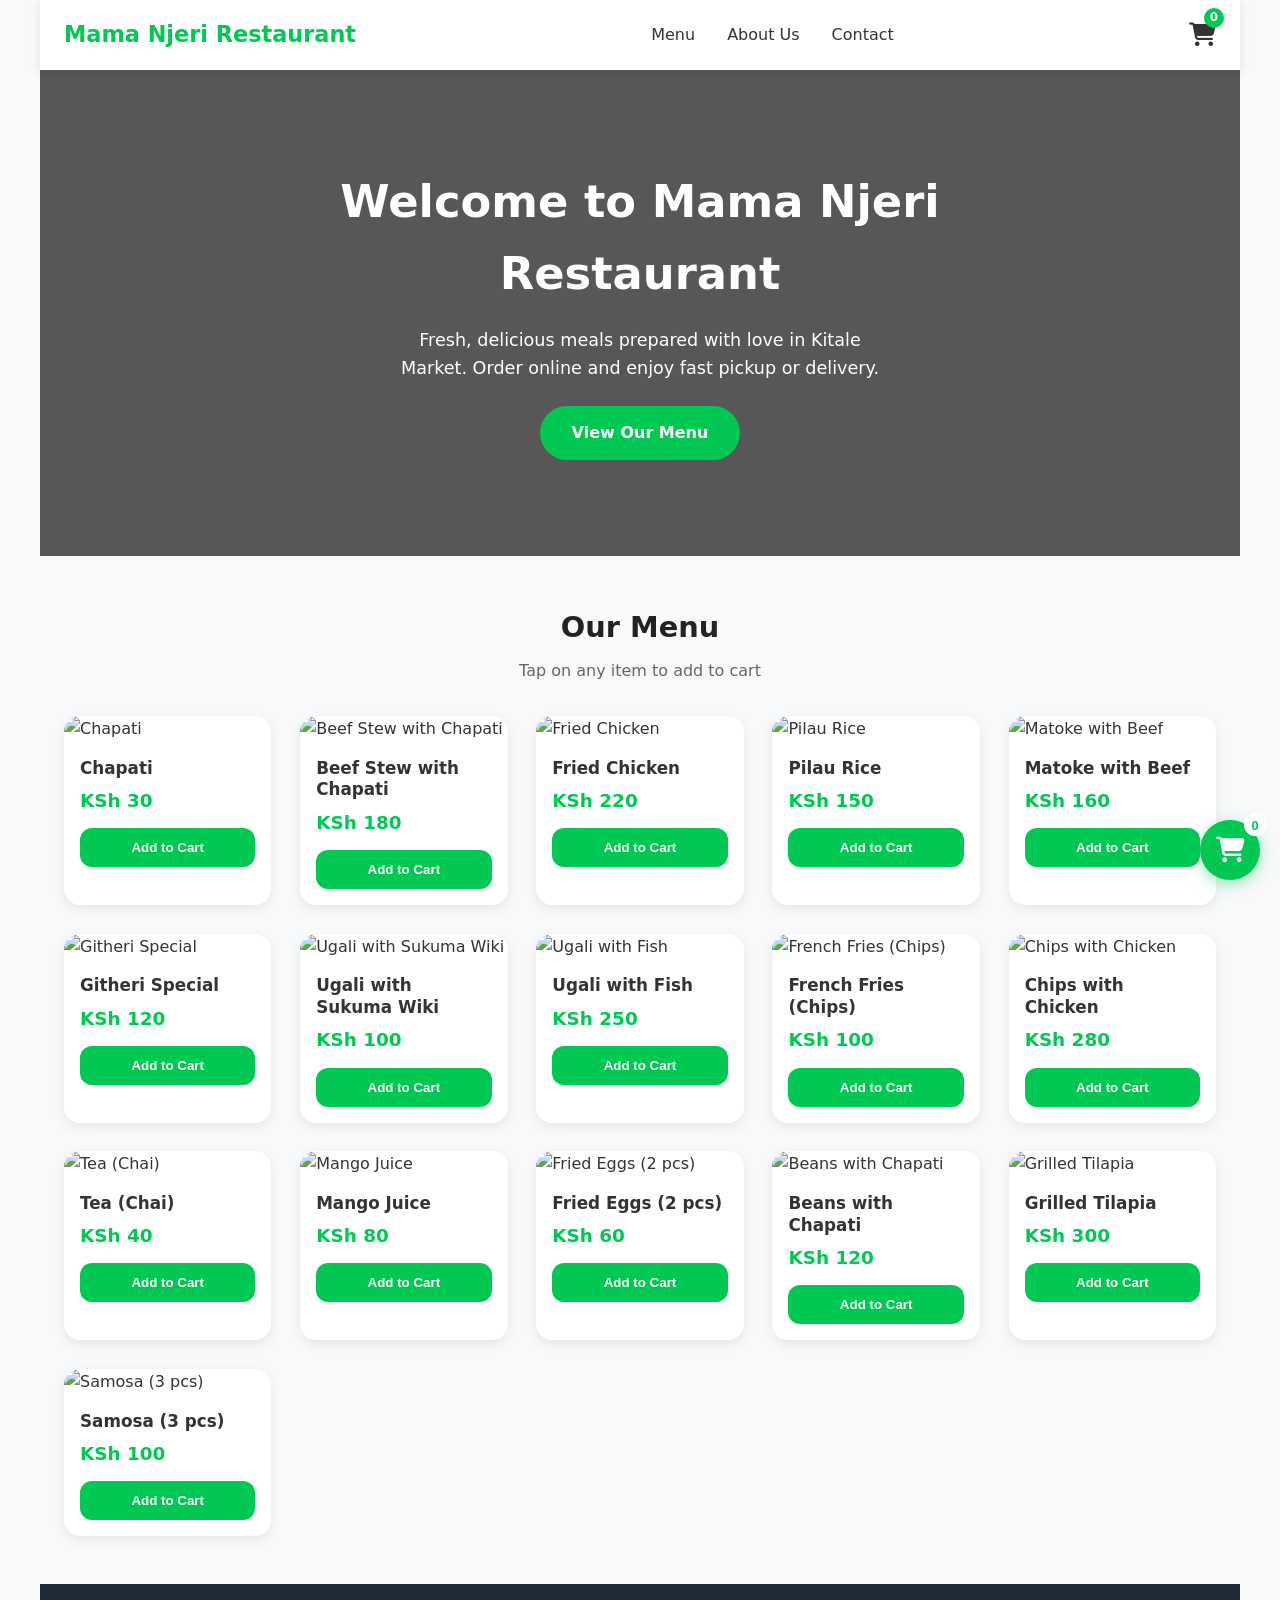
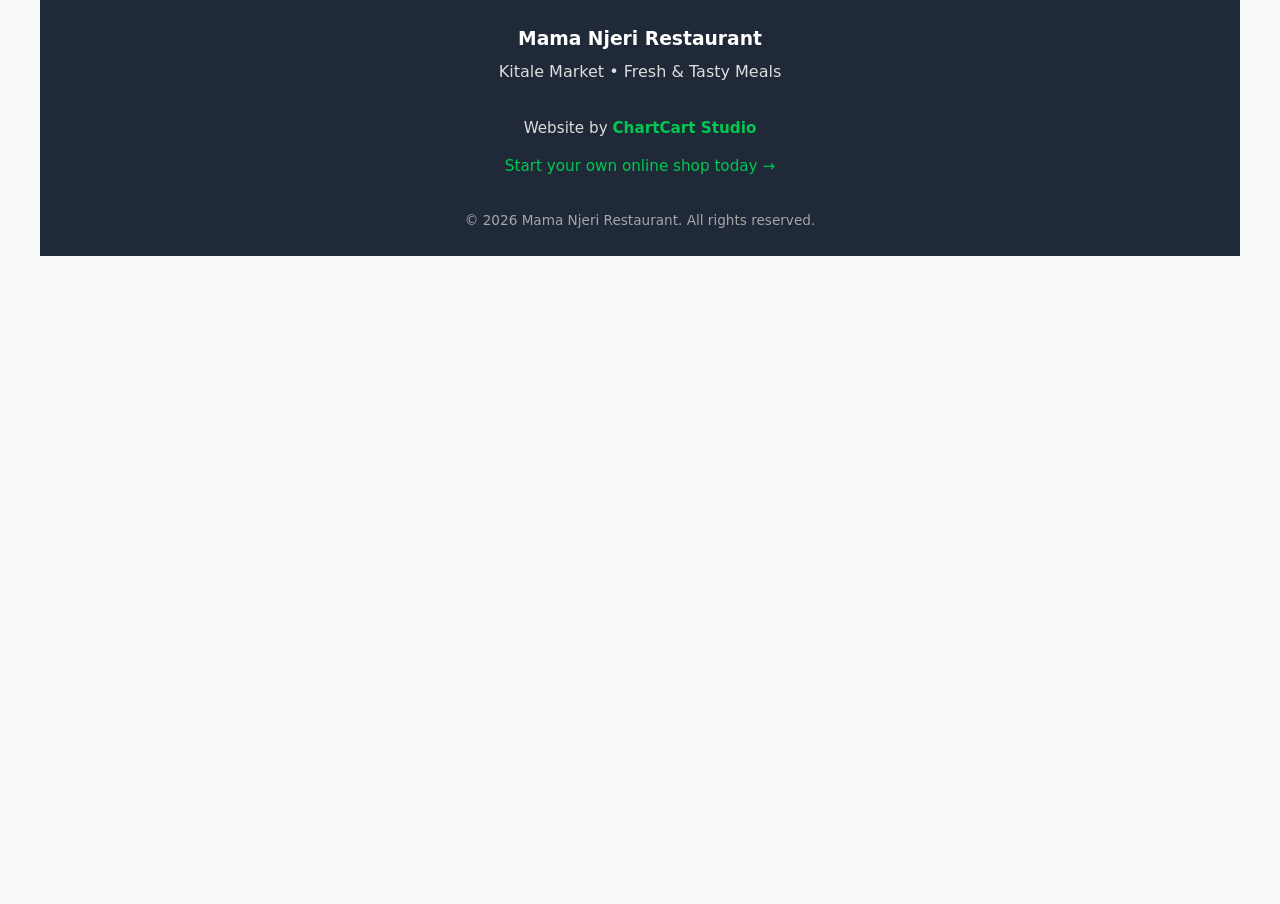
==== index.html @ bee74c6b "Add files via upload" ====
<!DOCTYPE html>
<html lang="en">
<head>
    <meta charset="UTF-8">
    
    <!-- FIX: better mobile scaling -->
    <meta name="viewport" content="width=device-width, initial-scale=1.0">
    
    <meta name="description" content="Mama Njeri Restaurant - Order delicious meals online and get them delivered or pick up from Kitale Market.">
    
    <title>Mama Njeri Restaurant | Order Food Online</title>
    
    <!-- Styles -->
    <link rel="stylesheet" href="style.css">
    
    <!-- Font Awesome -->
    <link rel="stylesheet" href="https://cdnjs.cloudflare.com/ajax/libs/font-awesome/6.5.1/css/all.min.css">
</head>

<body>

    <!-- NAVBAR -->
    <nav class="navbar">
        <div class="nav-container">
            
            <div class="logo">
                <h1>Mama Njeri Restaurant</h1>
            </div>
            
            <div class="nav-links">
                <a href="#menu">Menu</a>
                <a href="about.html">About Us</a>
                <a href="contact.html">Contact</a>
            </div>
            
            <!-- Cart Icon -->
            <div class="cart-icon" onclick="toggleCart()">
                <i class="fas fa-shopping-cart"></i>
                <span id="cart-count" class="cart-count">0</span>
            </div>
            
            <!-- Hamburger -->
            <button class="hamburger" onclick="toggleMobileMenu()" aria-label="Menu">
                <i class="fas fa-bars"></i>
            </button>
        </div>
        
        <!-- Mobile Menu -->
        <div id="mobile-menu" class="mobile-menu">
            <a href="#menu" onclick="toggleMobileMenu()">Menu</a>
            <a href="about.html" onclick="toggleMobileMenu()">About Us</a>
            <a href="contact.html" onclick="toggleMobileMenu()">Contact</a>
        </div>
    </nav>

    <!-- HERO -->
    <header class="hero">
        <div class="hero-content">
            <h2>Welcome to Mama Njeri Restaurant</h2>
            <p>
                Fresh, delicious meals prepared with love in Kitale Market.
                Order online and enjoy fast pickup or delivery.
            </p>
            <a href="#menu" class="btn-primary">View Our Menu</a>
        </div>
    </header>

    <!-- MENU -->
    <main>
        <section id="menu" class="menu-section">
            <div class="section-header">
                <h2>Our Menu</h2>
                <p>Tap on any item to add to cart</p>
            </div>
            
            <div id="products-container" class="products-grid">
                <!-- JS injects products -->
            </div>
        </section>
    </main>

    <!-- CART SIDEBAR -->
    <aside id="cart-sidebar" class="cart-sidebar">
        <div class="cart-header">
            <h3>Your Order</h3>
            <button onclick="toggleCart()" class="close-btn" aria-label="Close cart">✕</button>
        </div>
        
        <div id="cart-items" class="cart-items"></div>
        
        <div class="cart-total">
            
            <div class="delivery-option">
                <label>
                    <input type="radio" name="delivery" value="pickup" checked onchange="updateDelivery()">
                    Pickup (Free)
                </label>
                <label>
                    <input type="radio" name="delivery" value="delivery" onchange="updateDelivery()">
                    Delivery
                </label>
            </div>
            
            <div id="delivery-fee-row" class="delivery-fee hidden">
                <label>Delivery Fee (KSh):</label>
                <input type="number" id="delivery-fee" value="100" oninput="updateDelivery()">
            </div>
            
            <div class="total-row">
                <span>Subtotal:</span>
                <span id="subtotal">KSh 0</span>
            </div>
            
            <div class="total-row">
                <span>Delivery Fee:</span>
                <span id="delivery-fee-display">KSh 0</span>
            </div>
            
            <div class="grand-total">
                <span>Total:</span>
                <span id="grand-total">KSh 0</span>
            </div>
        </div>
        
        <button onclick="sendOrderToWhatsApp()" class="btn-whatsapp">
            <i class="fab fa-whatsapp"></i>
            Send Order to WhatsApp
        </button>
    </aside>

    <!-- FLOATING CART -->
    <button onclick="toggleCart()" class="floating-cart-btn" aria-label="Open cart">
        <i class="fas fa-shopping-cart"></i>
        <span id="floating-cart-count">0</span>
    </button>

    <!-- FOOTER -->
    <footer class="footer">
        <div class="footer-content">
            
            <div class="shop-info">
                <h3>Mama Njeri Restaurant</h3>
                <p>Kitale Market • Fresh &amp; Tasty Meals</p>
            </div>
            
            <div class="made-by">
                <p>Website by <strong>ChartCart Studio</strong></p>
                <a href="https://wa.me/254115652612?text=Hi%20ChartCart%20Studio%2C%20I%20want%20my%20own%20online%20shop%20like%20this!" 
                   target="_blank" 
                   rel="noopener noreferrer"
                   class="start-own">
                    Start your own online shop today →
                </a>
            </div>
            
            <div class="copyright">
                &copy; 2026 Mama Njeri Restaurant. All rights reserved.
            </div>
        </div>
    </footer>

    <!-- Scripts -->
    <script src="config.js"></script>

    <!-- ⚠️ IMPORTANT FIX -->
    <!-- JSON should NOT be loaded as a script -->
    <!-- Remove this if you're fetching it via JS -->
    <!-- <script src="products.json"></script> -->

    <script src="script.js"></script>

</body>
</html>
---- style.css ----
/* style.css - Mobile-First Design for Mama Njeri Restaurant */

* {
    margin: 0;
    padding: 0;
    box-sizing: border-box;
}

body {
    font-family: 'Inter', system-ui, -apple-system, sans-serif;
    line-height: 1.6;
    color: #333;
    background-color: #f8f9fa;
    padding: 0 10px;
}

/* Global page spacing for desktop */
@media (min-width: 1024px) {
    body {
        padding: 0 40px;
    }
}

/* Ensure sections don’t stretch awkwardly */
section, header, footer {
    width: 100%;
}

/* Navbar */
.navbar {
    background: white;
    box-shadow: 0 2px 10px rgba(0, 0, 0, 0.1);
    position: sticky;
    top: 0;
    z-index: 1000;
}

.nav-container {
    max-width: 1200px;
    margin: 0 auto;
    padding: 1rem 1.5rem;
    display: flex;
    align-items: center;
    justify-content: space-between;
}

.logo h1 {
    font-size: 1.4rem;
    font-weight: 700;
    color: #00c853;
}

.nav-links {
    display: none;
    gap: 2rem;
    font-weight: 500;
}

.nav-links a {
    text-decoration: none;
    color: #333;
    transition: color 0.3s;
}

.nav-links a:hover {
    color: #00c853;
}

.cart-icon {
    position: relative;
    font-size: 1.5rem;
    cursor: pointer;
    color: #333;
}

.cart-count {
    position: absolute;
    top: -8px;
    right: -8px;
    background: #00c853;
    color: white;
    font-size: 0.75rem;
    width: 20px;
    height: 20px;
    border-radius: 50%;
    display: flex;
    align-items: center;
    justify-content: center;
    font-weight: 600;
}

.hamburger {
    background: none;
    border: none;
    font-size: 1.8rem;
    color: #333;
    cursor: pointer;
    display: block;
}

/* Mobile Menu */
.mobile-menu {
    display: none;
    flex-direction: column;
    background: white;
    padding: 1rem;
    box-shadow: 0 4px 6px rgba(0, 0, 0, 0.1);
}

.mobile-menu a {
    padding: 0.8rem 1rem;
    text-decoration: none;
    color: #333;
    font-weight: 500;
    border-bottom: 1px solid #eee;
}

.mobile-menu a:last-child {
    border-bottom: none;
}

/* Hero */
.hero {
    background: linear-gradient(rgba(0, 0, 0, 0.65), rgba(0, 0, 0, 0.65)), 
                url('https://via.placeholder.com/1200x600/00c853/ffffff?text=Mama+Njeri+Restaurant') center/cover no-repeat;
    color: white;
    text-align: center;
    padding: 4rem 1rem;
    min-height: 380px;
    display: flex;
    align-items: center;
}

.hero-content {
    max-width: 700px;
    margin: 0 auto;
}

.hero-content h2 {
    font-size: 2.2rem;
    margin-bottom: 1rem;
    font-weight: 700;
}

.hero-content p {
    font-size: 1.1rem;
    max-width: 500px;
    margin: 0 auto 1.5rem;
}

.btn-primary {
    background: #00c853;
    color: white;
    padding: 0.9rem 2rem;
    border-radius: 50px;
    text-decoration: none;
    font-weight: 600;
    display: inline-block;
    transition: all 0.3s;
}

.btn-primary:hover {
    background: #00b84a;
    transform: translateY(-2px);
}

/* Menu Section */
.menu-section {
    max-width: 1200px;
    margin: 3rem auto;
    padding: 0 1.5rem;
}

.section-header {
    text-align: center;
    margin-bottom: 2rem;
}

.section-header h2 {
    font-size: 1.8rem;
    color: #222;
    margin-bottom: 0.5rem;
}

.section-header p {
    color: #666;
}

/* Products Grid - Mobile First */
.products-grid {
    display: grid;
    grid-template-columns: repeat(auto-fill, minmax(160px, 1fr));
    gap: 1.2rem;
}

.product-card {
    background: white;
    border-radius: 16px;
    overflow: hidden;
    box-shadow: 0 4px 12px rgba(0, 0, 0, 0.08);
    transition: transform 0.3s, box-shadow 0.3s;
}

.product-card:hover {
    transform: translateY(-4px);
    box-shadow: 0 10px 20px rgba(0, 0, 0, 0.12);
}

.product-image {
    width: 100%;
    height: 140px;
    object-fit: cover;
}

.product-info {
    padding: 1rem;
}

.product-info h3 {
    font-size: 1.05rem;
    margin-bottom: 0.4rem;
    line-height: 1.3;
}

.product-info .price {
    font-size: 1.15rem;
    font-weight: 700;
    color: #00c853;
    margin-bottom: 0.8rem;
}

.add-to-cart-btn {
    width: 100%;
    background: #00c853;
    color: white;
    border: none;
    padding: 0.75rem;
    border-radius: 12px;
    font-weight: 600;
    cursor: pointer;
    transition: background 0.3s;
}

.add-to-cart-btn:hover {
    background: #00b84a;
}

/* Cart Sidebar */
.cart-sidebar {
    position: fixed;
    top: 0;
    right: -100%;
    width: 100%;
    max-width: 380px;
    height: 100vh;
    background: white;
    box-shadow: -4px 0 20px rgba(0, 0, 0, 0.15);
    transition: right 0.4s ease;
    z-index: 2000;
    display: flex;
    flex-direction: column;
    overflow-y: auto;
}

.cart-sidebar.open {
    right: 0;
}

.cart-header {
    padding: 1.2rem 1.5rem;
    border-bottom: 1px solid #eee;
    display: flex;
    justify-content: space-between;
    align-items: center;
    background: #f8f9fa;
}

.cart-header h3 {
    font-size: 1.3rem;
}

.close-btn {
    background: none;
    border: none;
    font-size: 1.6rem;
    cursor: pointer;
    color: #999;
}

.cart-items {
    flex: 1;
    padding: 1rem 1.5rem;
    overflow-y: auto;
}

.cart-item {
    display: flex;
    gap: 12px;
    padding: 12px 0;
    border-bottom: 1px solid #f0f0f0;
}

.cart-item:last-child {
    border-bottom: none;
}

.cart-item img {
    width: 60px;
    height: 60px;
    object-fit: cover;
    border-radius: 8px;
}

.cart-item-info {
    flex: 1;
}

.cart-item-info h4 {
    font-size: 1rem;
    margin-bottom: 4px;
}

.quantity-control {
    display: flex;
    align-items: center;
    gap: 10px;
    margin-top: 8px;
}

.quantity-control button {
    width: 28px;
    height: 28px;
    border: 1px solid #ddd;
    background: white;
    border-radius: 6px;
    cursor: pointer;
}

.total-row, .grand-total {
    display: flex;
    justify-content: space-between;
    padding: 8px 0;
    font-size: 1.05rem;
}

.grand-total {
    font-weight: 700;
    font-size: 1.25rem;
    border-top: 2px solid #eee;
    padding-top: 12px;
    margin-top: 8px;
}

.delivery-option {
    margin: 1rem 0;
    display: flex;
    flex-direction: column;
    gap: 8px;
}

.delivery-option label {
    display: flex;
    align-items: center;
    gap: 8px;
    font-size: 0.95rem;
}

.delivery-fee {
    margin: 10px 0;
    display: flex;
    flex-direction: column;
    gap: 6px;
}

.delivery-fee input {
    padding: 8px;
    border: 1px solid #ddd;
    border-radius: 8px;
    width: 100%;
}

/* WhatsApp Button */
.btn-whatsapp {
    background: #00c853;
    color: white;
    border: none;
    padding: 1rem;
    margin: 1rem 1.5rem;
    border-radius: 50px;
    font-size: 1.1rem;
    font-weight: 600;
    display: flex;
    align-items: center;
    justify-content: center;
    gap: 10px;
    cursor: pointer;
}

.btn-whatsapp:hover {
    background: #00b84a;
}

/* Floating Cart Button */
.floating-cart-btn {
    position: fixed;
    bottom: 20px;
    right: 20px;
    background: #00c853;
    color: white;
    width: 60px;
    height: 60px;
    border-radius: 50%;
    border: none;
    font-size: 1.6rem;
    box-shadow: 0 4px 15px rgba(0, 200, 83, 0.4);
    z-index: 999;
    display: flex;
    align-items: center;
    justify-content: center;
}

.floating-cart-btn #floating-cart-count {
    position: absolute;
    top: -6px;
    right: -6px;
    background: white;
    color: #00c853;
    font-size: 0.8rem;
    font-weight: bold;
    width: 22px;
    height: 22px;
    border-radius: 50%;
    display: flex;
    align-items: center;
    justify-content: center;
}

/* Footer */
.footer {
    background: #1f2937;
    color: #ddd;
    padding: 2.5rem 1rem 1.5rem;
    margin-top: 3rem;
}

.footer-content {
    max-width: 1200px;
    margin: 0 auto;
    padding: 0 1.5rem;
    text-align: center;
}

.shop-info h3 {
    color: white;
    margin-bottom: 0.3rem;
}

.made-by {
    margin: 2rem 0;
    font-size: 0.95rem;
}

.made-by strong {
    color: #00c853;
}

.start-own {
    display: inline-block;
    margin-top: 0.8rem;
    color: #00c853;
    text-decoration: none;
    font-weight: 500;
}

.copyright {
    font-size: 0.85rem;
    opacity: 0.7;
    margin-top: 1.5rem;
}

/* Notification Toast */
.toast {
    position: fixed;
    bottom: 80px;
    left: 50%;
    transform: translateX(-50%);
    background: #00c853;
    color: white;
    padding: 12px 24px;
    border-radius: 50px;
    box-shadow: 0 4px 12px rgba(0, 0, 0, 0.2);
    z-index: 3000;
    display: none;
    align-items: center;
    gap: 10px;
    font-weight: 500;
}

/* Responsive Adjustments */
@media (min-width: 768px) {
    .nav-links {
        display: flex;
    }
    
    .hamburger {
        display: none;
    }
    
    .hero {
        padding: 6rem 1rem;
        min-height: 420px;
    }
    
    .hero-content h2 {
        font-size: 2.8rem;
    }
    
    .products-grid {
        grid-template-columns: repeat(auto-fill, minmax(200px, 1fr));
    }
    
    .product-image {
        height: 180px;
    }
}

/* Improve spacing on large screens */
@media (min-width: 1024px) {
    .products-grid {
        gap: 1.8rem;
    }
}

/* Extra small phones */
@media (max-width: 360px) {
    .product-card {
        font-size: 0.9rem;
    }
}
.about-section {
    max-width: 1200px;
    margin: 3rem auto;
    padding: 0 1.5rem;
}

.about-container {
    display: flex;
    flex-direction: column;
    gap: 2.5rem;
}

.values-grid {
    display: grid;
    grid-template-columns: repeat(auto-fill, minmax(220px, 1fr));
    gap: 1.5rem;
    margin-top: 1rem;
}

.value-card {
    background: white;
    padding: 1.5rem;
    border-radius: 16px;
    box-shadow: 0 4px 12px rgba(0,0,0,0.08);
    text-align: center;
}

.value-card i {
    font-size: 2rem;
    color: #00c853;
    margin-bottom: 0.8rem;
}
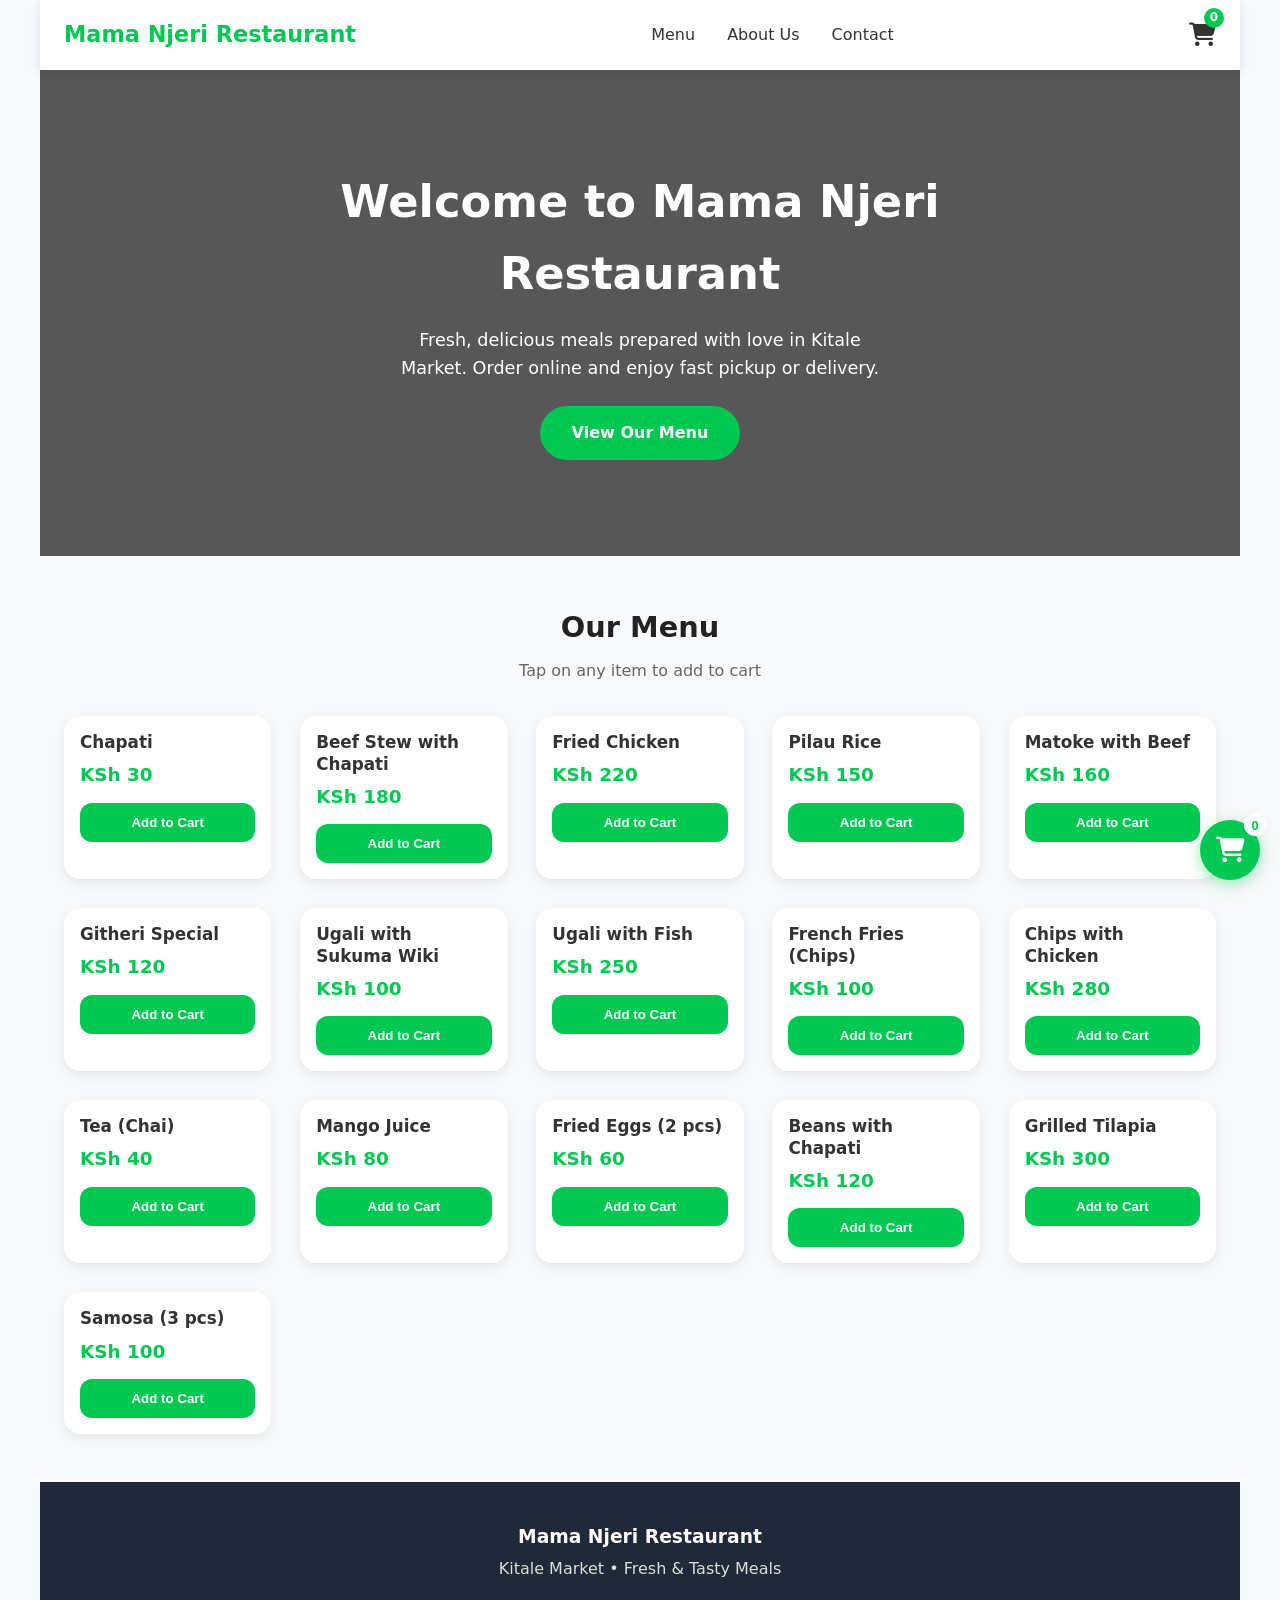
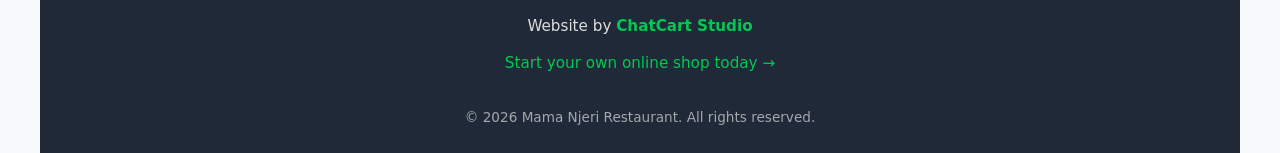
==== commit 13708e70: "Update index.html" ====
--- a/index.html
+++ b/index.html
@@ -144,7 +144,7 @@
             </div>
             
             <div class="made-by">
-                <p>Website by <strong>ChartCart Studio</strong></p>
+                <p>Website by <strong>ChatCart Studio</strong></p>
                 <a href="https://wa.me/254115652612?text=Hi%20ChartCart%20Studio%2C%20I%20want%20my%20own%20online%20shop%20like%20this!" 
                    target="_blank" 
                    rel="noopener noreferrer"
@@ -170,4 +170,4 @@
     <script src="script.js"></script>
 
 </body>
-</html>+</html>
